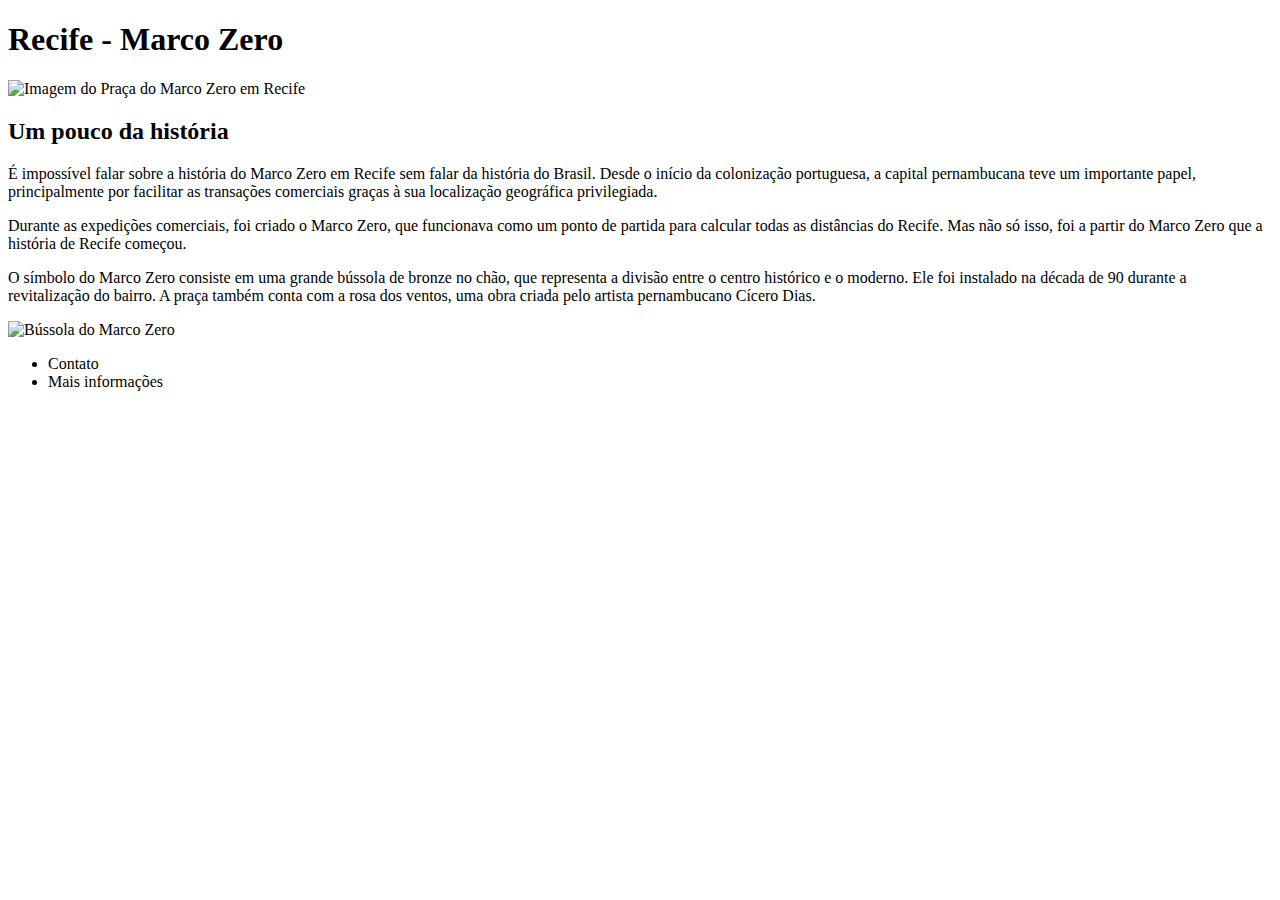
==== index.html @ a8241873 "Commit da Página sobre o Marco Zero de Recife" ====
<!DOCTYPE html>
<html lang="pt-br">
<head>
    <meta charset="UTF-8">
    <meta name="viewport" content="width=device-width, initial-scale=1.0">
    <title>Recife - Pontos Turísticos</title>
</head>
<body>

    <header>
        <main>
            <h1>Recife - Marco Zero</h1>
            <img src="https://www.transportal.com.br/noticias/wp-content/uploads/2023/08/marco-zero-720x250.jpg" alt="Imagem do Praça do Marco Zero em Recife">
            
            <h2>Um pouco da história</h2>
            <p>É impossível falar sobre a história do Marco Zero em Recife sem falar da 
                história do Brasil. Desde o início da colonização portuguesa, a capital 
                pernambucana teve um importante papel, principalmente por facilitar as 
                transações comerciais graças à sua localização geográfica privilegiada.</p>

                <p>Durante as expedições comerciais, foi criado o Marco Zero, que funcionava como um ponto 
                    de partida para calcular todas as distâncias do Recife. Mas não só isso, foi a partir 
                    do Marco Zero que a história de Recife começou.</p>
                
                <p>O símbolo do Marco Zero consiste em uma grande bússola de bronze no chão, que representa 
                    a divisão entre o centro histórico e o moderno. Ele foi instalado na década de 90 durante 
                    a revitalização do bairro. A praça também conta com a rosa dos ventos, uma obra 
                    criada pelo artista pernambucano Cícero Dias.</p>
                
                <img src="https://meulugar.quintoandar.com.br/wp-content/uploads/2022/02/Praca-do-Maraco-Zero-Rosa-dos-Ventos-Abre-850x667.jpg" alt="Bússola do Marco Zero ">
            </main>
        </header>
    
        <footer>
            <ul>
                <li>Contato</li>
                <li>Mais informações</li>
            </ul>
            <img src="https://bvalaw.com.br/wp-content/uploads/2022/06/Barras_LP_Site.png" alt="">
        </footer>
        
</body>
</html>
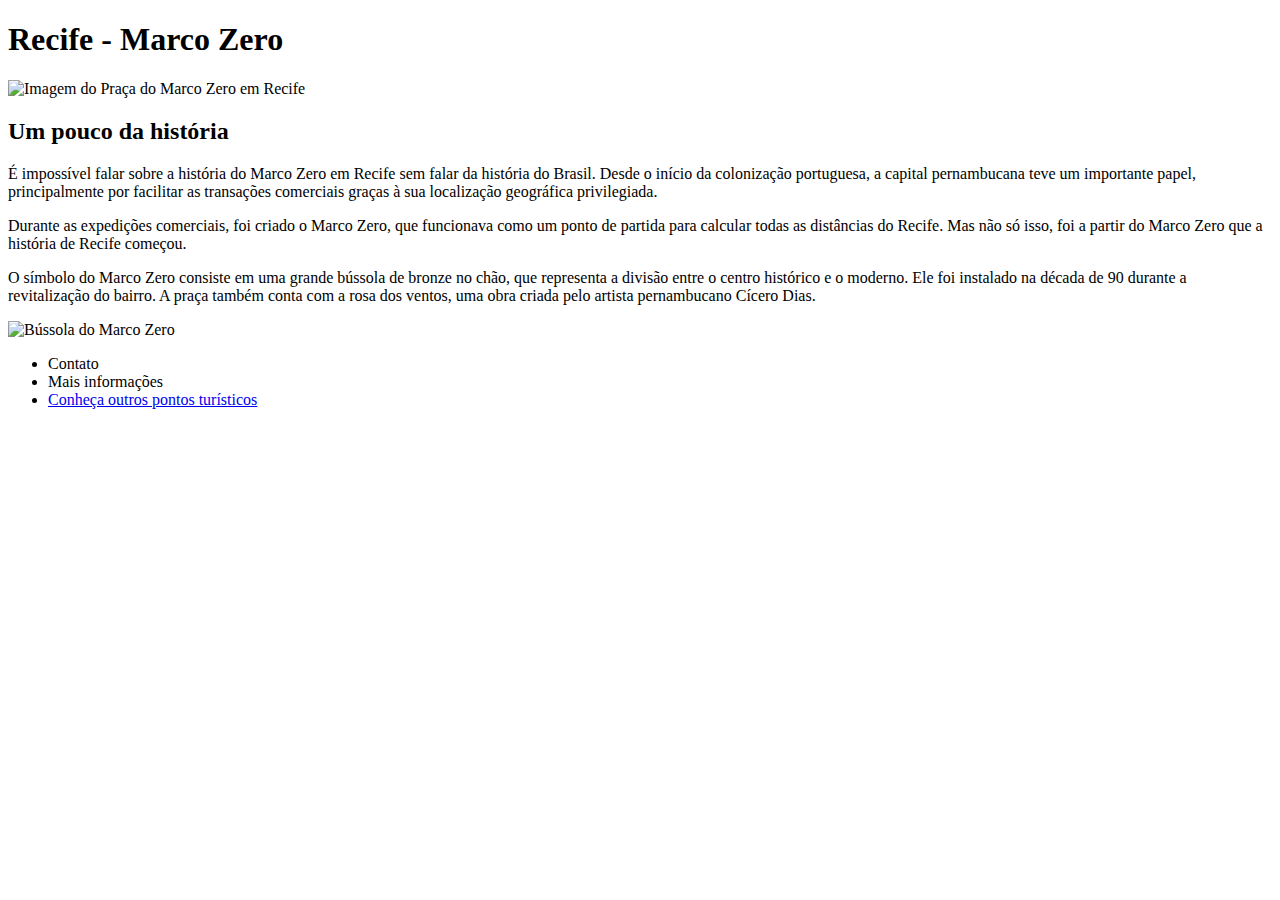
==== commit 4f9f45df: "Atualização da página com novos pontos turisticos" ====
--- a/index.html
+++ b/index.html
@@ -35,9 +35,10 @@
             <ul>
                 <li>Contato</li>
                 <li>Mais informações</li>
+                <li><a href="pag1.html">Conheça outros pontos turísticos</a></li>
             </ul>
             <img src="https://bvalaw.com.br/wp-content/uploads/2022/06/Barras_LP_Site.png" alt="">
         </footer>
-        
+
 </body>
 </html>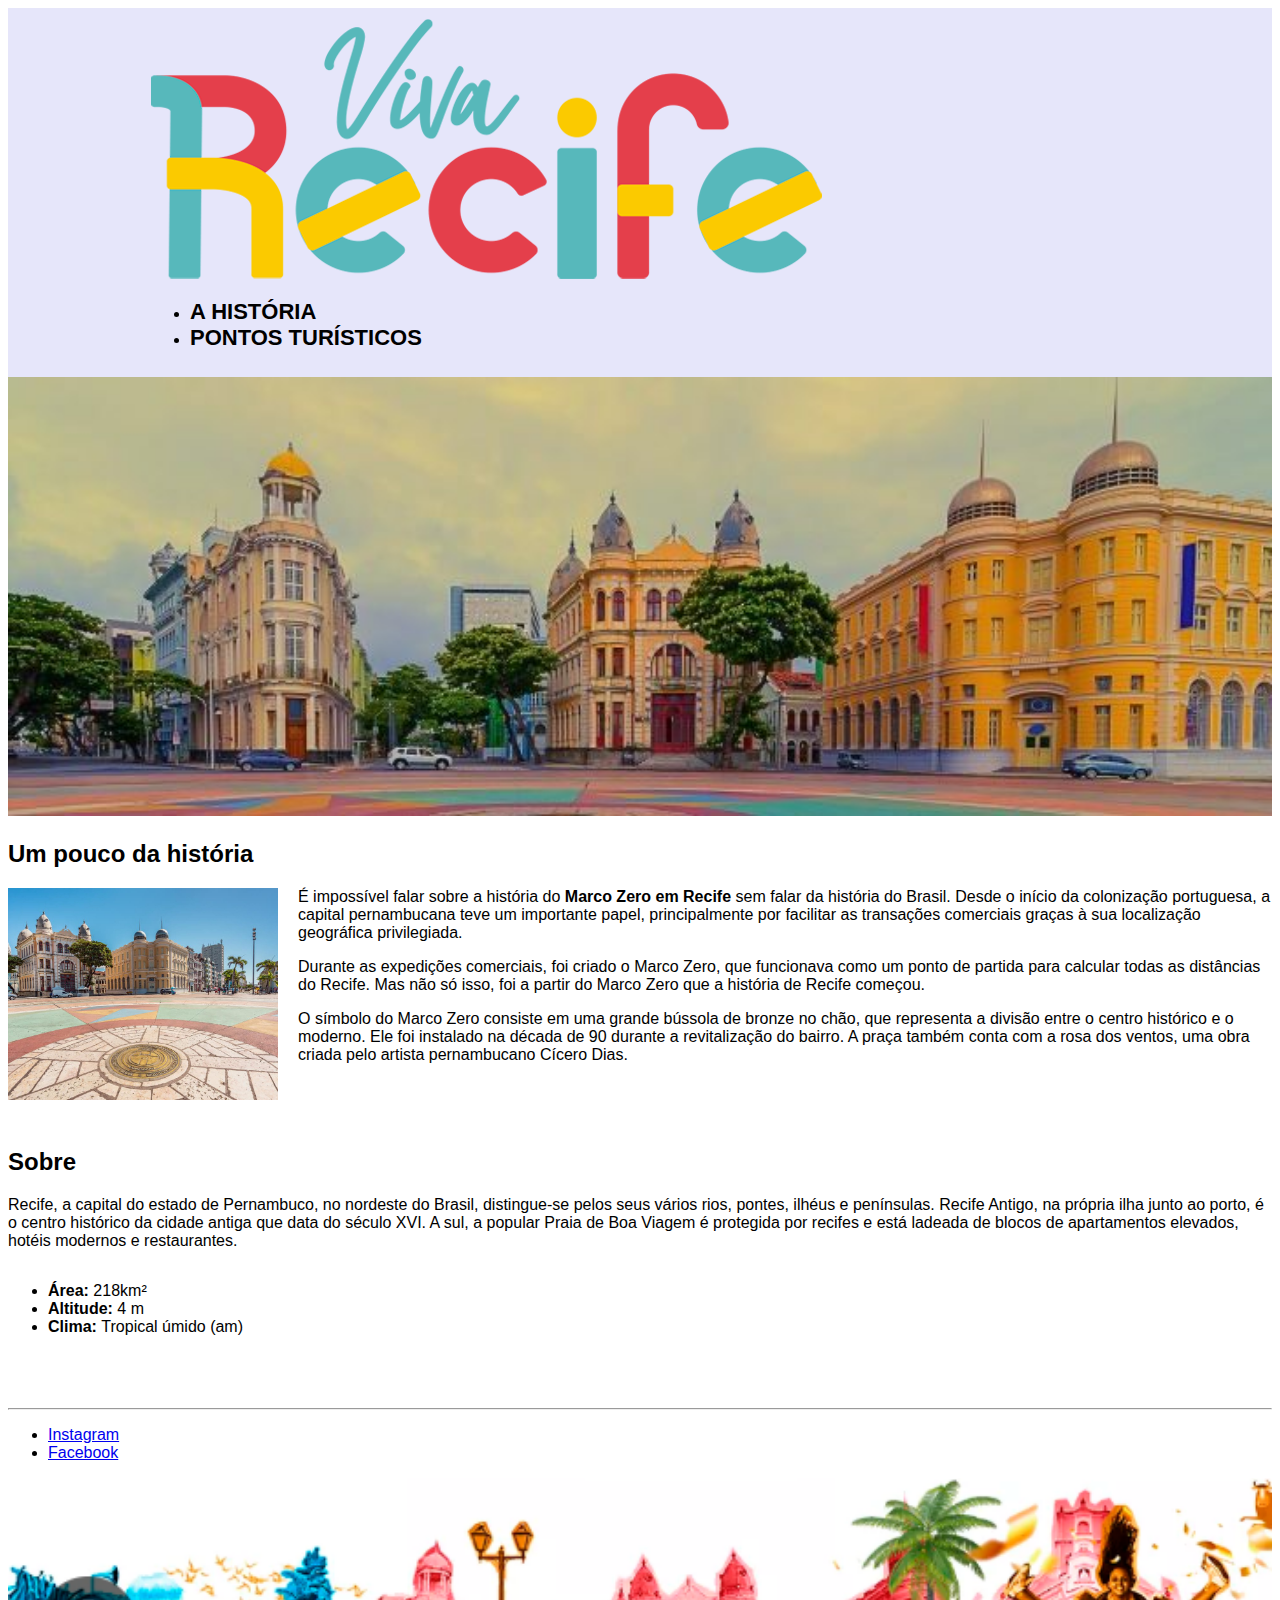
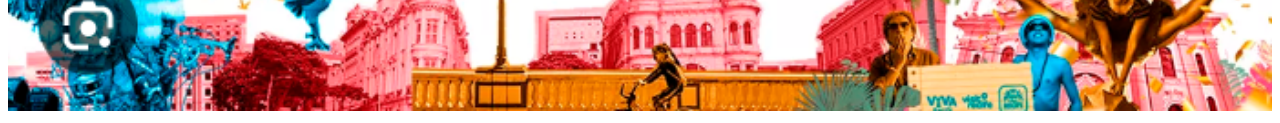
==== commit ee537040: "Atualização da páagina Recife e pontos turisticos" ====
--- a/index.html
+++ b/index.html
@@ -4,40 +4,72 @@
     <meta charset="UTF-8">
     <meta name="viewport" content="width=device-width, initial-scale=1.0">
     <title>Recife - Pontos Turísticos</title>
+    <link href="styles.css" rel="stylesheet"/>
+
 </head>
 <body>
+    
+    <header>
+        <div class="caixa">
+            <img src="imagens/vivaLogo.png" alt="Imagem da praça do Marco Zero">
+            <nav>
+                <ul>
+                    <li><a href="index.html">A história</a></li>
+                    <li><a href="pag1.html">Pontos turísticos</a></li>
+                </ul>
+            </nav>
+        </div>  
+    </header>
 
-    <header>
+        <img class="banner" src="imagens/marco-zero.jpg" alt="Imagem do Marco Zero">
+            
         <main>
-            <h1>Recife - Marco Zero</h1>
-            <img src="https://www.transportal.com.br/noticias/wp-content/uploads/2023/08/marco-zero-720x250.jpg" alt="Imagem do Praça do Marco Zero em Recife">
-            
-            <h2>Um pouco da história</h2>
-            <p>É impossível falar sobre a história do Marco Zero em Recife sem falar da 
-                história do Brasil. Desde o início da colonização portuguesa, a capital 
-                pernambucana teve um importante papel, principalmente por facilitar as 
-                transações comerciais graças à sua localização geográfica privilegiada.</p>
-
+            <section>
+                <h2>Um pouco da história</h2>
+                <img class="historia" src="imagens/praca.jpg" alt="">
+                <p>É impossível falar sobre a história do <strong>Marco Zero em Recife</strong> sem falar da 
+                    história do Brasil. Desde o início da colonização portuguesa, a capital 
+                    pernambucana teve um importante papel, principalmente por facilitar as 
+                    transações comerciais graças à sua localização geográfica privilegiada.
+                </p>
                 <p>Durante as expedições comerciais, foi criado o Marco Zero, que funcionava como um ponto 
                     de partida para calcular todas as distâncias do Recife. Mas não só isso, foi a partir 
-                    do Marco Zero que a história de Recife começou.</p>
-                
+                    do Marco Zero que a história de Recife começou.
+                </p>
                 <p>O símbolo do Marco Zero consiste em uma grande bússola de bronze no chão, que representa 
                     a divisão entre o centro histórico e o moderno. Ele foi instalado na década de 90 durante 
                     a revitalização do bairro. A praça também conta com a rosa dos ventos, uma obra 
-                    criada pelo artista pernambucano Cícero Dias.</p>
+                    criada pelo artista pernambucano Cícero Dias.
+                </p>
+
+            </section>
+            <section class="sobre">
+                <div>
+                    <h2>Sobre</h2>
+                        <p>Recife, a capital do estado de Pernambuco, no nordeste do Brasil, 
+                            distingue-se pelos seus vários rios, pontes, ilhéus e penínsulas. 
+                            Recife Antigo, na própria ilha junto ao porto, é o centro histórico
+                            da cidade antiga que data do século XVI. A sul, a popular Praia de 
+                            Boa Viagem é protegida por recifes e está ladeada de blocos de 
+                            apartamentos elevados, hotéis modernos e restaurantes.
+                        </p>
+
+                </div>
                 
-                <img src="https://meulugar.quintoandar.com.br/wp-content/uploads/2022/02/Praca-do-Maraco-Zero-Rosa-dos-Ventos-Abre-850x667.jpg" alt="Bússola do Marco Zero ">
-            </main>
-        </header>
-    
+                <ul class="lista-sobre">
+                    <li><strong>Área: </strong>218km²</li>
+                    <li><strong>Altitude: </strong>4 m</li>
+                    <li><strong>Clima: </strong>Tropical úmido (am) </li>
+                </ul>
+            </section>
+        </main>
+        <hr>
         <footer>
             <ul>
-                <li>Contato</li>
-                <li>Mais informações</li>
-                <li><a href="pag1.html">Conheça outros pontos turísticos</a></li>
+                <li><a href="https://www.instagram.com/">Instagram</a></li>
+                <li><a href="https://www.facebook.com/?locale=pt_BR">Facebook</a></li>              
             </ul>
-            <img src="https://bvalaw.com.br/wp-content/uploads/2022/06/Barras_LP_Site.png" alt="">
+            <img class="rodape" src="imagens/rodape.png" alt="">
         </footer>
 
 </body>
--- a/styles.css
+++ b/styles.css
@@ -0,0 +1,56 @@
+body {
+    font-family: 'Montserrat', sans-serif;
+}
+
+header {
+    background: #E6E6FA;
+    padding: 10px 0;
+}
+
+.caixa {
+    position: relative;
+    width: 980px;
+    margin: 0 auto;
+}
+
+.banner {
+    width: 100%;
+}
+
+nav {
+    display: inline;
+    margin: 0 0 0 15px;
+}
+
+nav a {
+    text-transform: uppercase;
+    color: black;
+    font-weight: bold;
+    font-size: 22px;
+    text-decoration: none;
+}
+
+nav a:hover {
+    color: #C78C19;
+    text-decoration: underline;
+}
+
+.historia {
+    width: 270px;
+    float: left;
+    margin: 0 20px 20px 0;
+}
+
+.sobre {
+    padding: 3em 0;
+}
+
+.lista-sobre {
+    width: 640px;
+    display: inline-block;
+    vertical-align: top;
+}
+
+.rodape {
+    width: 100%;
+}